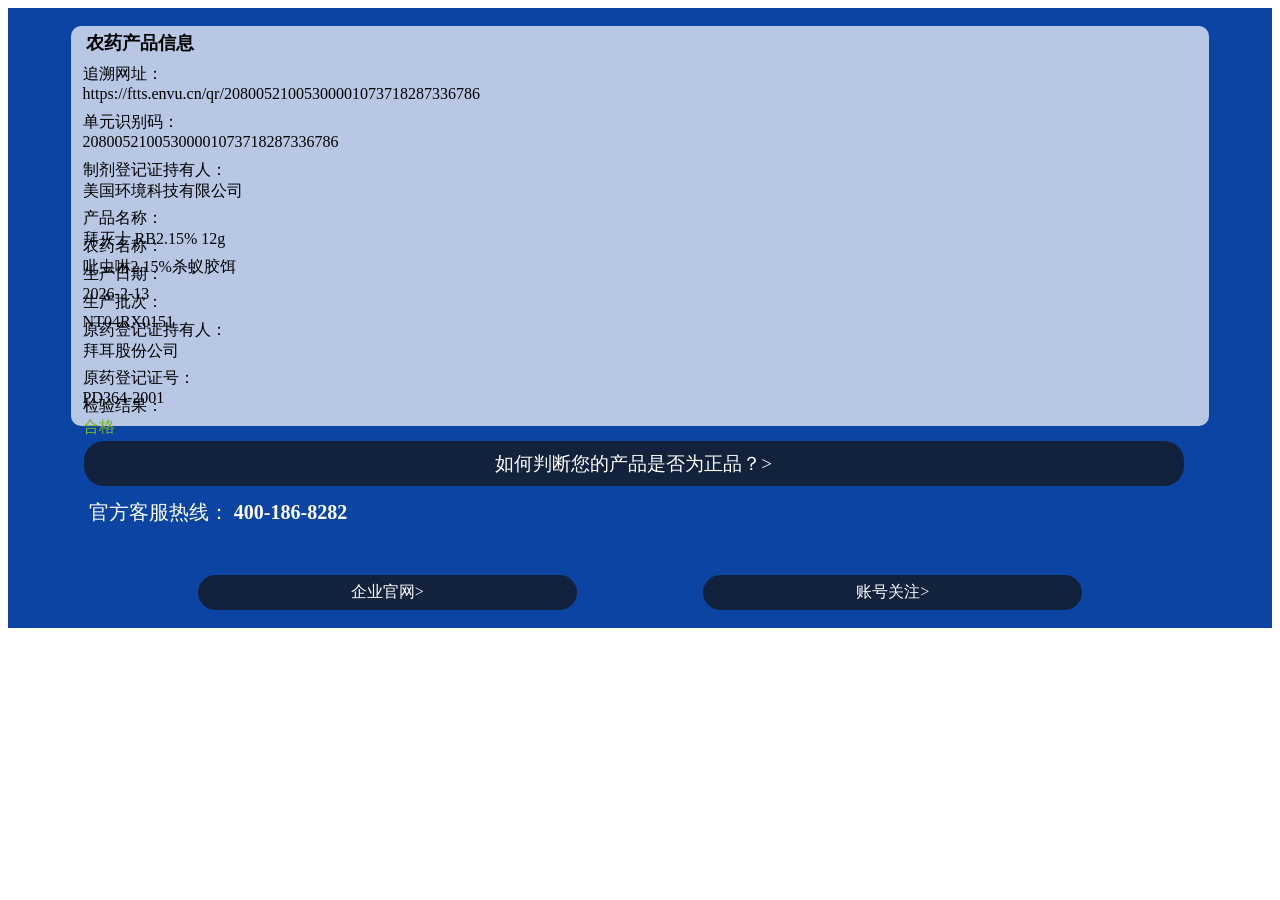
==== ant/ant12.html @ d25b3635 "5+12" ====
<!DOCTYPE html>
<html lang="en">
<head>
    <meta charset="UTF-8">
    <meta name="viewport" content="width=device-width, initial-scale=1.0">
    <title>Document</title>
    <link rel="stylesheet" href="style.css">
</head>
<body>
    <div class="all" style="background-color: rgba(12, 68, 163,1);">
        <div name="top">
            <img src="./image/Aa01.png" alt="" width="100%">
        </div>
        <div style="width: 90%; margin-left: 5%; border-radius: 10px;
            background-color: #B7C7E4;height: 400px;">
            <div style="width: 100%; height: 30px;align-items: center;">
                <img src="./image/Aa03.png" alt="" style="float: left;">
                <div style="font-size: 18px; font-weight: 800; height: 30px;
                    align-items: center;padding-top: 5px;
                    padding-left: 15px;">农药产品信息</div>
            </div>
            <div style="width: 100%; margin-top: 8px;margin-left: 1%;">
                <div class="list" style="height: 48px;">
                    <div class="left">追溯网址：</div>
                    <div class="right">https://ftts.envu.cn/qr/20800521005300001073718287336786</div>
                </div>
                <div style="height: 48px;">
                    <div class="left">单元识别码：</div>
                    <div class="right">20800521005300001073718287336786</div>
                </div>
                <div style="height: 48px;">
                    <div class="left">制剂登记证持有人：</div>
                    <div class="right">美国环境科技有限公司</div>
                </div>
                <div style="height: 28px;">
                    <div class="left">产品名称：</div>
                    <div class="right">拜灭士 RB2.15%  12g</div>
                </div>
                <div style="height: 28px;">
                    <div class="left">农药名称：</div>
                    <div class="right">吡虫啉2.15%杀蚁胶饵</div>
                </div>
                <div style="height: 28px;">
                    <div class="left">生产日期：</div>
                    <div class="right">2026-2-13</div>
                </div>
                <div style="height: 28px;">
                    <div class="left">生产批次：</div>
                    <div class="right">NT04RX0151</div>
                </div>
                <div style="height: 48px;">
                    <div class="left">原药登记证持有人：</div>
                    <div class="right">拜耳股份公司</div>
                </div>
                <div style="height: 28px;">
                    <div class="left">原药登记证号：</div>
                    <div class="right">PD364-2001</div>
                </div>
                <div style="height: 28px;">
                    <div class="left">检验结果：</div>
                    <div class="right" style="color: #77B428;">合格</div>
                </div>
            </div>
        </div>
        <div style="margin-top: 15px;">
            <div >
                <a href="https://ftts.envu.cn/ANTIFAKE/PSA3.html"
                    style="text-decoration: none;">
                    <div style="background-color: #12213C; color: white;
                    width: 87%; height: 45px; border-radius: 20px;
                    margin-left: 6%;margin-right: 6%;
                    display: flex; justify-content: center; align-items: center;
                    font-size: 19px;">
                        如何判断您的产品是否为正品？>
                    </div>
                </a>
            </div>
            <div style="margin-left: 6%; overflow: auto;margin-top: 10px;">
                <img src="./image/Aa02.png" alt="" style="width: 30px;float: left;">
                <div style="color: white; font-size: 20px; height: 40px;
                align-items: center;float: left;margin-top: 3px;margin-left: 5px;
                ">
                    官方客服热线：
                    <span style="font-weight: 600;">400-186-8282</span>
                    </div>
            </div>
        </div>
        <div>
            <img style="width: 100%;" src="./image/Aa04.png" alt="">
        </div>
        <div>
            <div>
                <img style="width: 40%; margin-left: 5%;" src="./image/Aa05.png" alt="">
            </div>
            <div style="overflow: auto;">
                <div style="float: left; width: 30%; height: 35px;
                background-color: #12213C;display: flex;
                justify-content: center; align-items: center;
                border-radius: 20px;margin-left: 15%;">
                    <a href="https://www.cn.envu.com/"
                        style="text-decoration: none;">
                        <div style="color: white;">企业官网></div>
                    </a>
                </div>
                <div style="float: left;width: 30%; height: 35px;
                    background-color: #12213C;display: flex;
                    justify-content: center; align-items: center;
                    border-radius: 20px;margin-left: 10%;">
                    <a href="https://www.xiaohongshu.com/
                    user/profile/60f300ef00000000200291f9?
                    tab=goods&channelType=share_outside&xhsshare
                    =WeixinSession&appuid=6176309f
                    000000000202697e&apptime=1731295913&share_
                    id=28ff0765385549debefb837ce6105018"
                        style="text-decoration: none;">
                        <div style="color: white;">账号关注></div>
                    </a>
                </div>
            </div>
        </div>
        <div>
            <img src="./image/Aa081.png" alt=""
            style="width: 100%;">
        </div>
    </div>
</body>
</html>
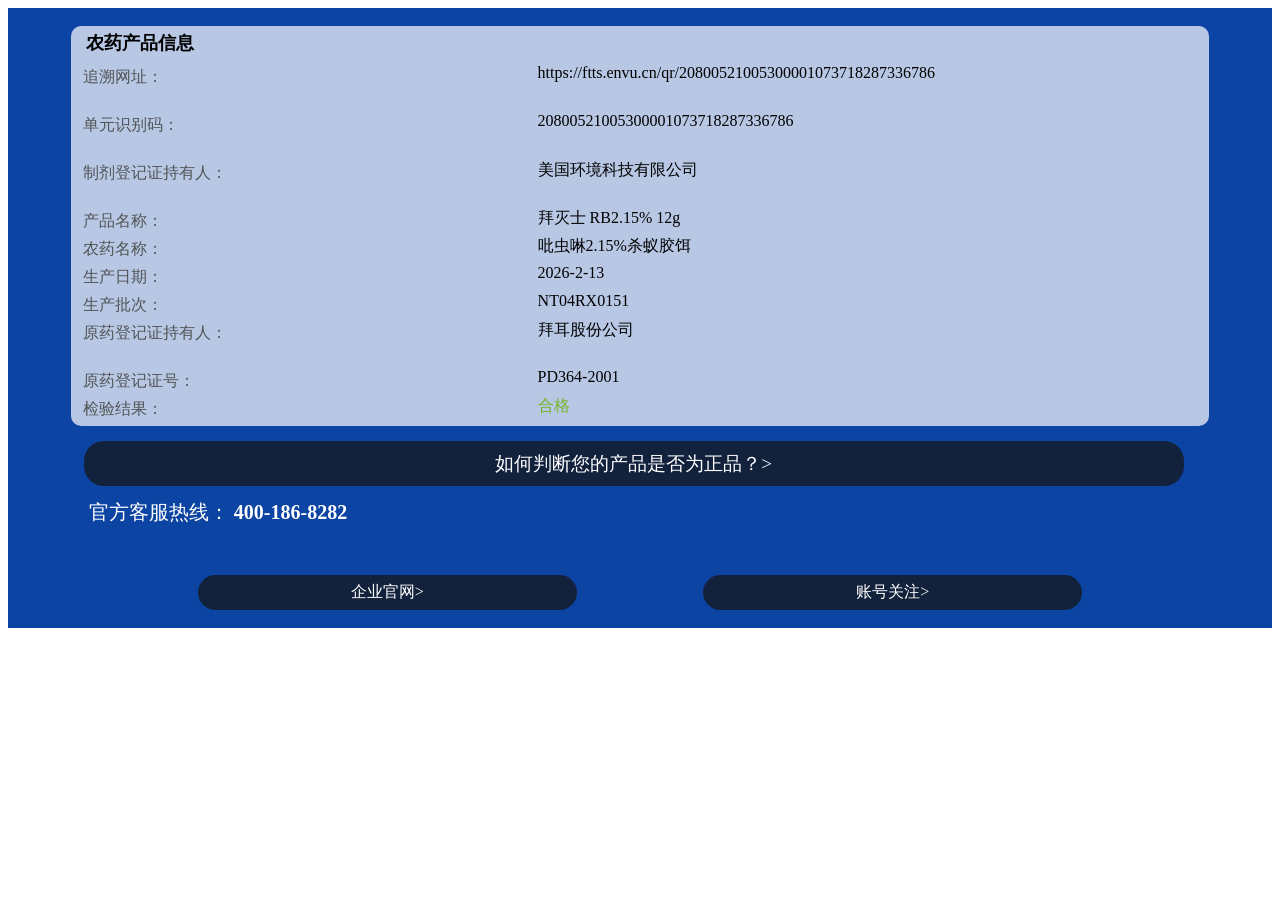
==== commit 41893592: "路径" ====
--- a/ant/ant12.html
+++ b/ant/ant12.html
@@ -4,7 +4,7 @@
     <meta charset="UTF-8">
     <meta name="viewport" content="width=device-width, initial-scale=1.0">
     <title>Document</title>
-    <link rel="stylesheet" href="style.css">
+    <link rel="stylesheet" href="../style.css">
 </head>
 <body>
     <div class="all" style="background-color: rgba(12, 68, 163,1);">
--- a/style.css
+++ b/style.css
@@ -0,0 +1,14 @@
+.left{
+    float: left;
+    /* word-wrap: break-word; */
+    width: 39%;
+    /* height: 80px; */
+    color: #515556;
+    font-weight: 400;
+    margin-top: 3px;
+}
+.right{
+    float: right;
+    word-wrap: break-word;
+    width: 60%;
+}
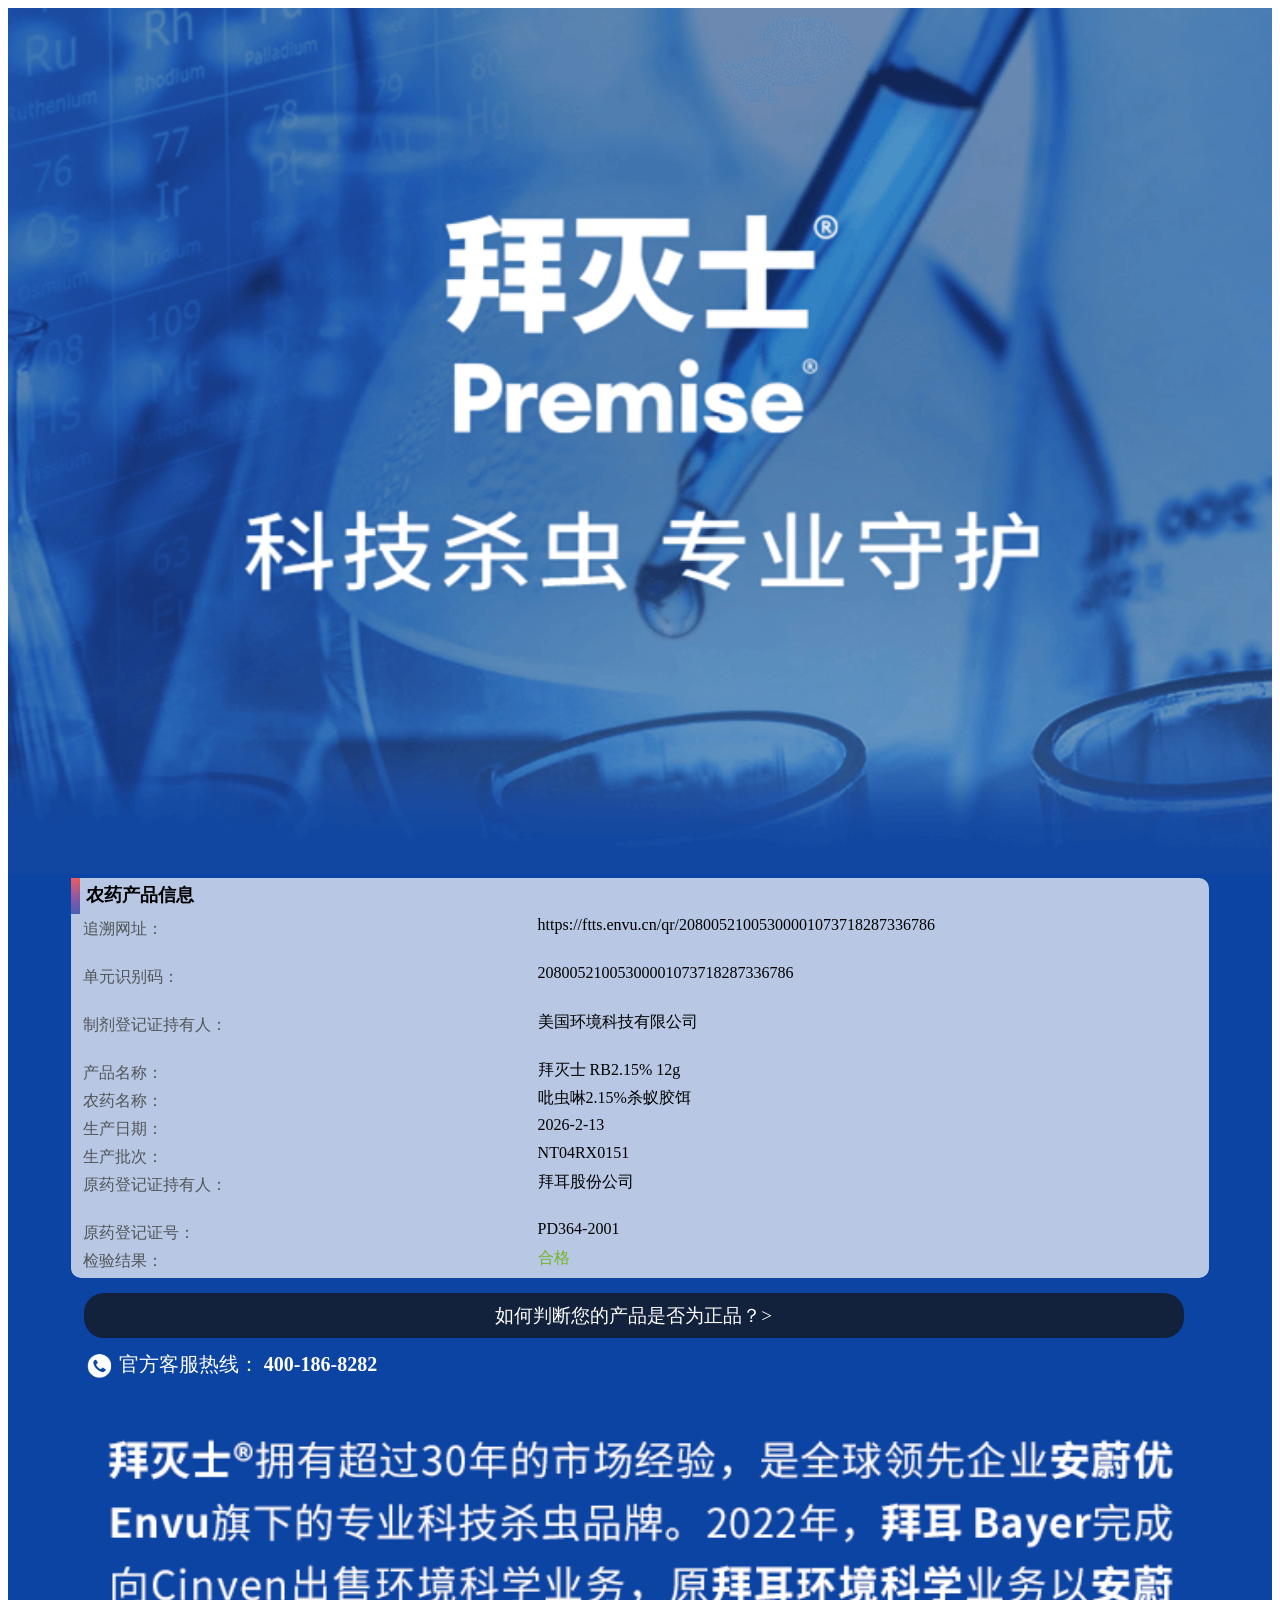
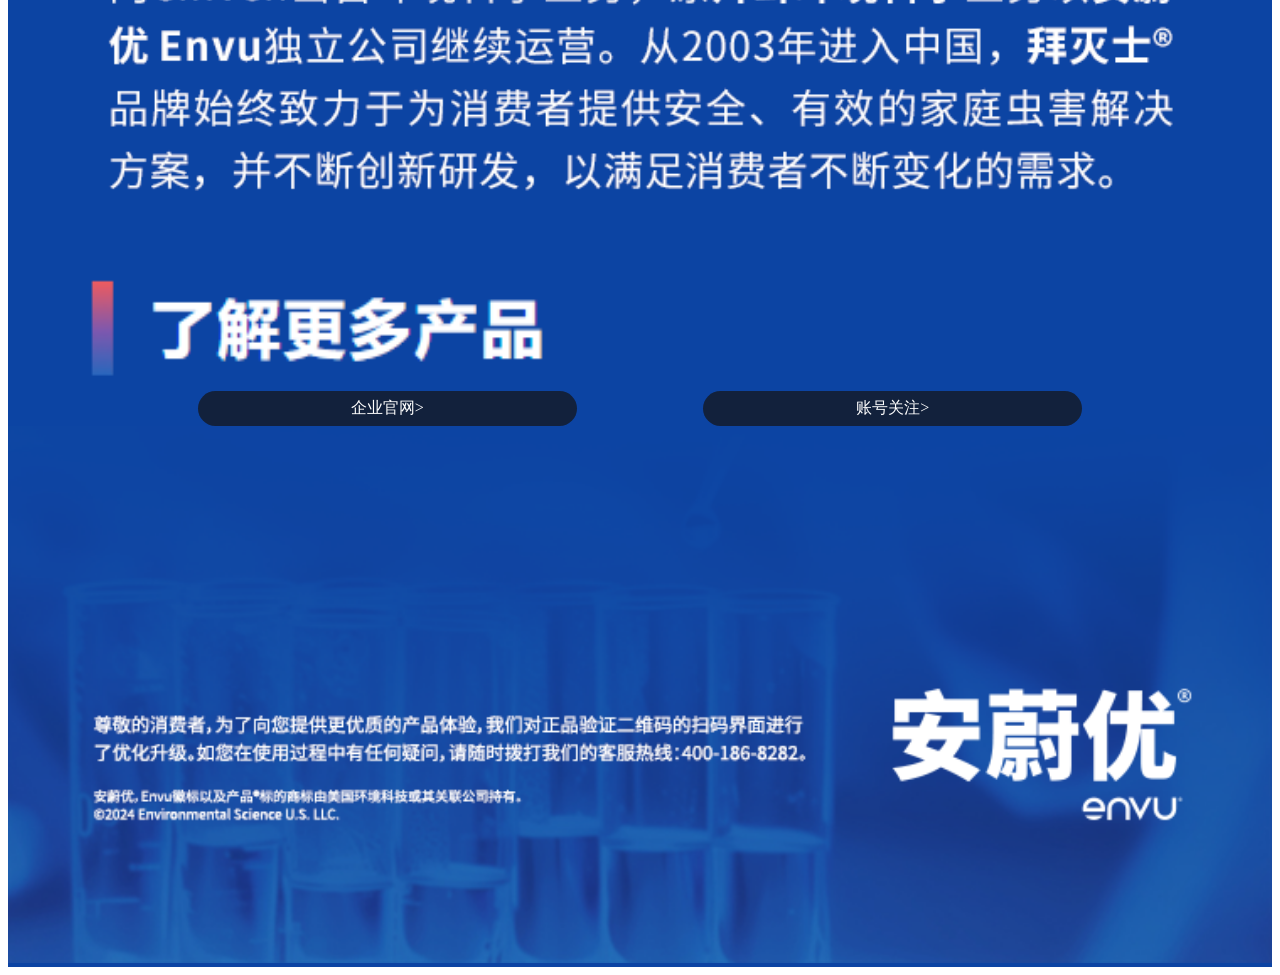
==== commit b7ed5f06: "正常" ====
--- a/ant/ant12.html
+++ b/ant/ant12.html
@@ -9,12 +9,12 @@
 <body>
     <div class="all" style="background-color: rgba(12, 68, 163,1);">
         <div name="top">
-            <img src="./image/Aa01.png" alt="" width="100%">
+            <img src="../image/Aa01.png" alt="" width="100%">
         </div>
         <div style="width: 90%; margin-left: 5%; border-radius: 10px;
             background-color: #B7C7E4;height: 400px;">
             <div style="width: 100%; height: 30px;align-items: center;">
-                <img src="./image/Aa03.png" alt="" style="float: left;">
+                <img src="../image/Aa03.png" alt="" style="float: left;">
                 <div style="font-size: 18px; font-weight: 800; height: 30px;
                     align-items: center;padding-top: 5px;
                     padding-left: 15px;">农药产品信息</div>
@@ -76,7 +76,7 @@
                 </a>
             </div>
             <div style="margin-left: 6%; overflow: auto;margin-top: 10px;">
-                <img src="./image/Aa02.png" alt="" style="width: 30px;float: left;">
+                <img src="../image/Aa02.png" alt="" style="width: 30px;float: left;">
                 <div style="color: white; font-size: 20px; height: 40px;
                 align-items: center;float: left;margin-top: 3px;margin-left: 5px;
                 ">
@@ -86,11 +86,11 @@
             </div>
         </div>
         <div>
-            <img style="width: 100%;" src="./image/Aa04.png" alt="">
+            <img style="width: 100%;" src="../image/Aa04.png" alt="">
         </div>
         <div>
             <div>
-                <img style="width: 40%; margin-left: 5%;" src="./image/Aa05.png" alt="">
+                <img style="width: 40%; margin-left: 5%;" src="../image/Aa05.png" alt="">
             </div>
             <div style="overflow: auto;">
                 <div style="float: left; width: 30%; height: 35px;
@@ -119,7 +119,7 @@
             </div>
         </div>
         <div>
-            <img src="./image/Aa081.png" alt=""
+            <img src="../image/Aa081.png" alt=""
             style="width: 100%;">
         </div>
     </div>
